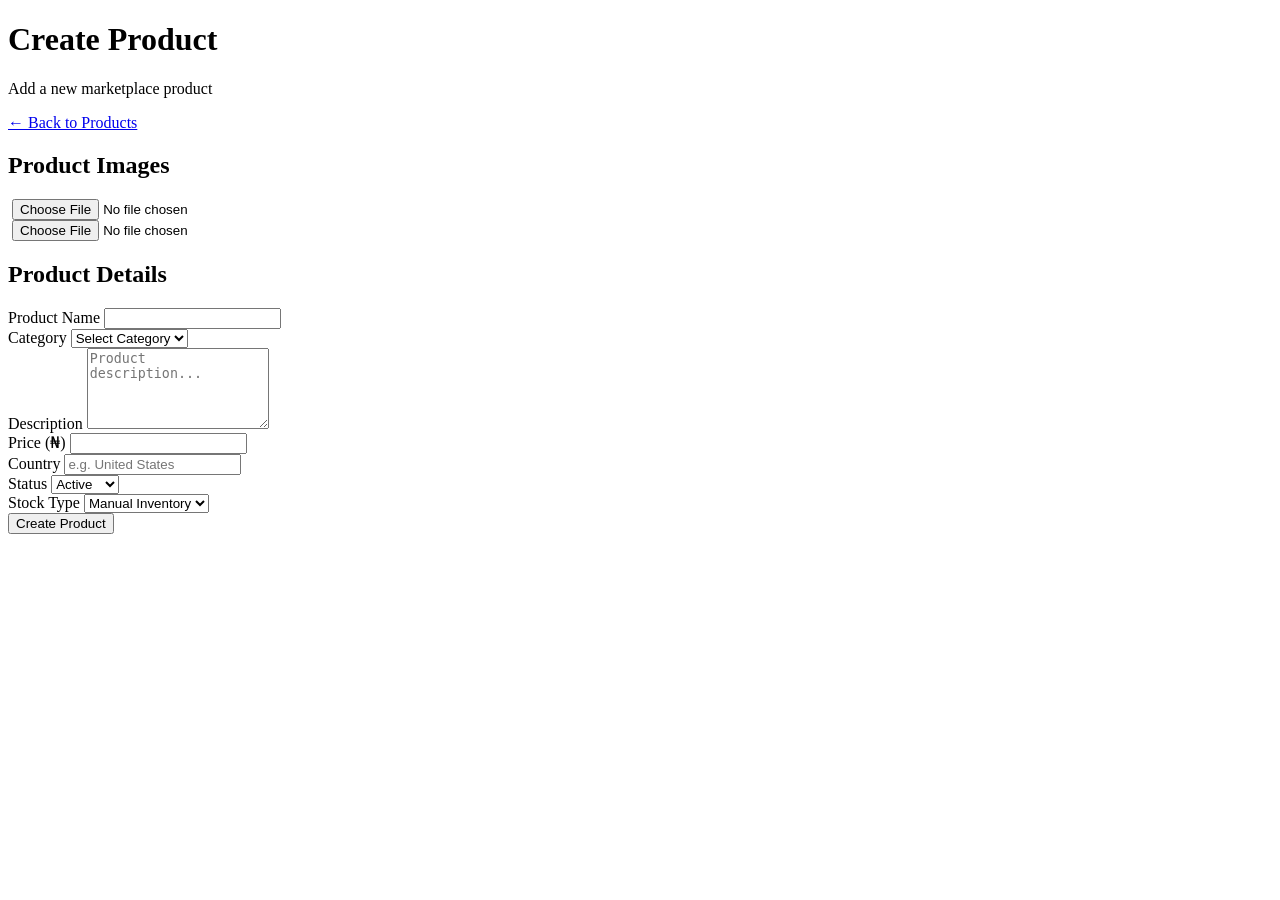
==== create-product.html @ d38cda8c "Add create product HTML form" ====
<!DOCTYPE html>
<html lang="en">

<head>

    <meta charset="UTF-8">

    <meta
        name="viewport"
        content="width=device-width, initial-scale=1.0">

    <title>Create Product</title>

    <link
        rel="stylesheet"
        href="create-product.css">

</head>

<body>

<div class="container">

    <header class="page-header">

        <div>

            <h1>Create Product</h1>

            <p>
                Add a new marketplace product
            </p>

        </div>

        <a
            href="products.html"
            class="back-btn">

            ← Back to Products

        </a>

    </header>

    <form
        id="productForm"
        class="product-form">

        <div class="card">

            <h2>
                Product Images
            </h2>

            <div class="image-grid">

                <div class="image-box">

                    <img
                        id="preview1"
                        src=""
                        alt="">

                    <input
                        type="file"
                        id="image1"
                        accept="image/*"
                        required>

                </div>

                <div class="image-box">

                    <img
                        id="preview2"
                        src=""
                        alt="">

                    <input
                        type="file"
                        id="image2"
                        accept="image/*">

                </div>

            </div>

        </div>

        <div class="card">

            <h2>
                Product Details
            </h2>

            <div class="form-grid">

                <div class="form-group">

                    <label>

                        Product Name

                    </label>

                    <input
                        type="text"
                        id="name"
                        required>

                </div>

                <div class="form-group">

                    <label>

                        Category

                    </label>

                    <select
                        id="category"
                        required>

                        <option value="">
                            Select Category
                        </option>

                    </select>

                </div>
                <div class="form-group">

                    <label>

                        Description

                    </label>

                    <textarea
                        id="description"
                        rows="5"
                        placeholder="Product description..."></textarea>

                </div>

                <div class="form-group">

                    <label>

                        Price (₦)

                    </label>

                    <input
                        type="number"
                        id="price"
                        min="0"
                        required>

                </div>

                <div class="form-group">

                    <label>

                        Country

                    </label>

                    <input
                        type="text"
                        id="country"
                        placeholder="e.g. United States"
                        required>

                </div>

                <div class="form-group">

                    <label>

                        Status

                    </label>

                    <select
                        id="status"
                        required>

                        <option value="active">
                            Active
                        </option>

                        <option value="inactive">
                            Inactive
                        </option>

                    </select>

                </div>

                <div class="form-group">

                    <label>

                        Stock Type

                    </label>

                    <select
                        id="stockType"
                        required>

                        <option value="manual">
                            Manual Inventory
                        </option>

                        <option value="unlimited">
                            Unlimited
                        </option>

                    </select>

                </div>

            </div>

        </div>

        <div class="actions">

            <button
                type="submit"
                class="save-btn">

                Create Product

            </button>

        </div>

    </form>

</div>

<script src="https://cdn.jsdelivr.net/npm/@supabase/supabase-js@2"></script>

<script src="create-product.js"></script>

</body>

                      </html>
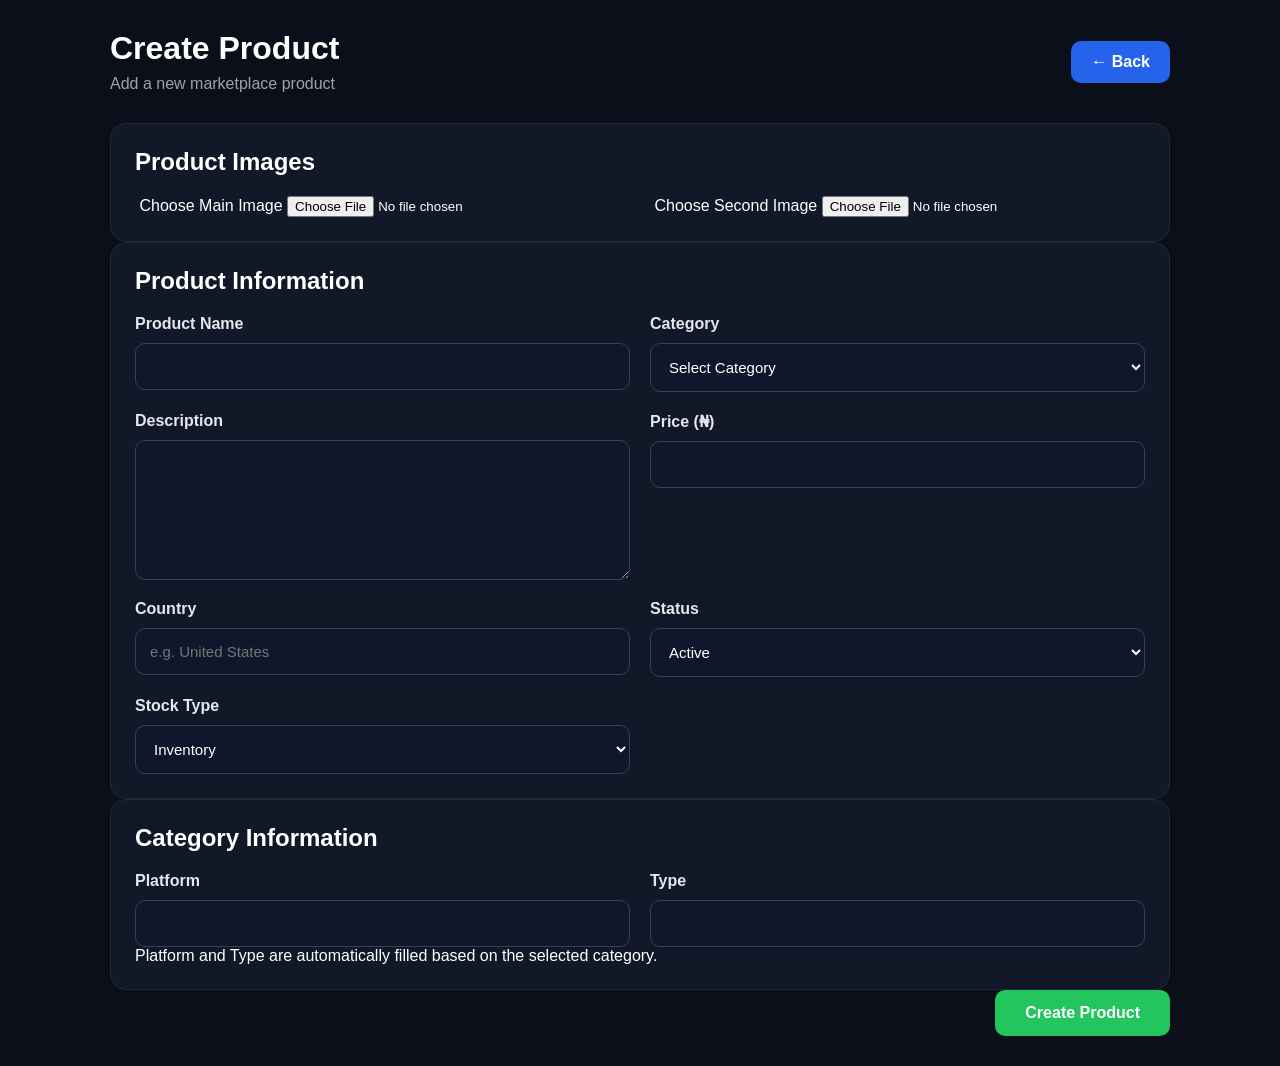
==== commit 8c661ff1: "Update create-product.html" ====
--- a/create-product.html
+++ b/create-product.html
@@ -1,19 +1,20 @@
 <!DOCTYPE html>
+
 <html lang="en">
 
 <head>
 
-    <meta charset="UTF-8">
-
-    <meta
-        name="viewport"
-        content="width=device-width, initial-scale=1.0">
-
-    <title>Create Product</title>
-
-    <link
-        rel="stylesheet"
-        href="create-product.css">
+<meta charset="UTF-8">
+
+<meta
+name="viewport"
+content="width=device-width, initial-scale=1.0">
+
+<title>Create Product</title>
+
+<link
+rel="stylesheet"
+href="create-product.css">
 
 </head>
 
@@ -21,227 +22,297 @@
 
 <div class="container">
 
-    <header class="page-header">
-
-        <div>
-
-            <h1>Create Product</h1>
-
-            <p>
-                Add a new marketplace product
-            </p>
-
-        </div>
-
-        <a
-            href="products.html"
-            class="back-btn">
-
-            ← Back to Products
-
-        </a>
-
-    </header>
-
-    <form
-        id="productForm"
-        class="product-form">
-
-        <div class="card">
-
-            <h2>
-                Product Images
-            </h2>
-
-            <div class="image-grid">
-
-                <div class="image-box">
-
-                    <img
-                        id="preview1"
-                        src=""
-                        alt="">
-
-                    <input
-                        type="file"
-                        id="image1"
-                        accept="image/*"
-                        required>
-
-                </div>
-
-                <div class="image-box">
-
-                    <img
-                        id="preview2"
-                        src=""
-                        alt="">
-
-                    <input
-                        type="file"
-                        id="image2"
-                        accept="image/*">
-
-                </div>
-
-            </div>
-
-        </div>
-
-        <div class="card">
-
-            <h2>
-                Product Details
-            </h2>
-
-            <div class="form-grid">
-
-                <div class="form-group">
-
-                    <label>
-
-                        Product Name
-
-                    </label>
-
-                    <input
-                        type="text"
-                        id="name"
-                        required>
-
-                </div>
-
-                <div class="form-group">
-
-                    <label>
-
-                        Category
-
-                    </label>
-
-                    <select
-                        id="category"
-                        required>
-
-                        <option value="">
-                            Select Category
-                        </option>
-
-                    </select>
-
-                </div>
-                <div class="form-group">
-
-                    <label>
-
-                        Description
-
-                    </label>
-
-                    <textarea
-                        id="description"
-                        rows="5"
-                        placeholder="Product description..."></textarea>
-
-                </div>
-
-                <div class="form-group">
-
-                    <label>
-
-                        Price (₦)
-
-                    </label>
-
-                    <input
-                        type="number"
-                        id="price"
-                        min="0"
-                        required>
-
-                </div>
-
-                <div class="form-group">
-
-                    <label>
-
-                        Country
-
-                    </label>
-
-                    <input
-                        type="text"
-                        id="country"
-                        placeholder="e.g. United States"
-                        required>
-
-                </div>
-
-                <div class="form-group">
-
-                    <label>
-
-                        Status
-
-                    </label>
-
-                    <select
-                        id="status"
-                        required>
-
-                        <option value="active">
-                            Active
-                        </option>
-
-                        <option value="inactive">
-                            Inactive
-                        </option>
-
-                    </select>
-
-                </div>
-
-                <div class="form-group">
-
-                    <label>
-
-                        Stock Type
-
-                    </label>
-
-                    <select
-                        id="stockType"
-                        required>
-
-                        <option value="manual">
-                            Manual Inventory
-                        </option>
-
-                        <option value="unlimited">
-                            Unlimited
-                        </option>
-
-                    </select>
-
-                </div>
-
-            </div>
-
-        </div>
-
-        <div class="actions">
-
-            <button
-                type="submit"
-                class="save-btn">
-
-                Create Product
-
-            </button>
-
-        </div>
-
-    </form>
+<header class="page-header">
+
+<div>
+
+<h1>Create Product</h1>
+
+<p>
+Add a new marketplace product
+</p>
+
+</div>
+
+<a
+href="products.html"
+class="back-btn">
+
+← Back
+
+</a>
+
+</header>
+
+<form
+id="productForm">
+
+<div class="card">
+
+<h2>
+Product Images
+</h2>
+
+<div class="image-grid">
+
+<div class="image-card">
+
+<img
+id="preview1"
+src=""
+alt="">
+
+<label for="image1">
+
+Choose Main Image
+
+</label>
+
+<input
+type="file"
+id="image1"
+accept="image/*"
+required>
+
+</div>
+
+<div class="image-card">
+
+<img
+id="preview2"
+src=""
+alt="">
+
+<label for="image2">
+
+Choose Second Image
+
+</label>
+
+<input
+type="file"
+id="image2"
+accept="image/*">
+
+</div>
+
+</div>
+
+</div>
+
+<div class="card">
+
+<h2>
+Product Information
+</h2>
+
+<div class="form-grid">
+
+<div class="form-group">
+
+<label>
+
+Product Name
+
+</label>
+
+<input
+type="text"
+id="name"
+required>
+
+</div>
+
+<div class="form-group">
+
+<label>
+
+Category
+
+</label>
+
+<select
+id="category"
+required>
+
+<option value="">
+
+Select Category
+
+</option>
+
+</select>
+
+</div>
+
+<div class="form-group">
+
+<label>
+
+Description
+
+</label>
+
+<textarea
+id="description"
+rows="5"></textarea>
+
+</div>
+<div class="form-group">
+
+<label>
+
+Price (₦)
+
+</label>
+
+<input
+type="number"
+id="price"
+min="0"
+required>
+
+</div>
+
+<div class="form-group">
+
+<label>
+
+Country
+
+</label>
+
+<input
+type="text"
+id="country"
+placeholder="e.g. United States"
+required>
+
+</div>
+
+<div class="form-group">
+
+<label>
+
+Status
+
+</label>
+
+<select
+id="status"
+required>
+
+<option value="active">
+
+Active
+
+</option>
+
+<option value="inactive">
+
+Inactive
+
+</option>
+
+</select>
+
+</div>
+
+<div class="form-group">
+
+<label>
+
+Stock Type
+
+</label>
+
+<select
+id="stockType"
+required>
+
+<option value="inventory">
+
+Inventory
+
+</option>
+
+<option value="digital">
+
+Digital
+
+</option>
+
+</select>
+
+</div>
+
+</div>
+
+</div>
+
+<div class="card">
+
+<h2>
+
+Category Information
+
+</h2>
+
+<div class="form-grid">
+
+<div class="form-group">
+
+<label>
+
+Platform
+
+</label>
+
+<input
+type="text"
+id="platform"
+readonly>
+
+</div>
+
+<div class="form-group">
+
+<label>
+
+Type
+
+</label>
+
+<input
+type="text"
+id="type"
+readonly>
+
+</div>
+
+</div>
+
+<p class="info-text">
+
+Platform and Type are automatically filled based on the selected category.
+
+</p>
+
+</div>
+
+<div class="actions">
+
+<button
+type="submit"
+class="save-btn">
+
+Create Product
+
+</button>
+
+</div>
+
+</form>
 
 </div>
 
@@ -251,4 +322,4 @@
 
 </body>
 
-                      </html>
+    </html>
--- a/create-product.css
+++ b/create-product.css
@@ -0,0 +1,252 @@
+*{
+
+    margin:0;
+    padding:0;
+    box-sizing:border-box;
+
+}
+
+body{
+
+    background:#0b0f19;
+    color:#ffffff;
+    font-family:Arial,Helvetica,sans-serif;
+
+}
+
+.container{
+
+    max-width:1100px;
+    margin:auto;
+    padding:30px 20px;
+
+}
+
+.page-header{
+
+    display:flex;
+    justify-content:space-between;
+    align-items:center;
+    margin-bottom:30px;
+
+}
+
+.page-header h1{
+
+    font-size:32px;
+    margin-bottom:8px;
+
+}
+
+.page-header p{
+
+    color:#9ca3af;
+
+}
+
+.back-btn{
+
+    background:#2563eb;
+    color:#ffffff;
+    text-decoration:none;
+    padding:12px 20px;
+    border-radius:10px;
+    font-weight:bold;
+
+}
+
+.back-btn:hover{
+
+    background:#1d4ed8;
+
+}
+
+.product-form{
+
+    display:grid;
+    gap:25px;
+
+}
+
+.card{
+
+    background:#111827;
+    border:1px solid #1f2937;
+    border-radius:16px;
+    padding:24px;
+
+}
+
+.card h2{
+
+    margin-bottom:20px;
+
+}
+
+.image-grid{
+
+    display:grid;
+    grid-template-columns:repeat(2,1fr);
+    gap:20px;
+
+}
+
+.image-box{
+
+    display:flex;
+    flex-direction:column;
+    gap:12px;
+
+}
+
+.image-box img{
+
+    width:100%;
+    height:240px;
+    object-fit:cover;
+    border-radius:12px;
+    background:#1f2937;
+    border:1px solid #374151;
+
+}
+
+.image-box input{
+
+    background:#0f172a;
+    color:#ffffff;
+    border:1px solid #374151;
+    padding:12px;
+    border-radius:10px;
+
+}
+
+.form-grid{
+
+    display:grid;
+    grid-template-columns:repeat(2,1fr);
+    gap:20px;
+
+}
+.form-group{
+
+    display:flex;
+    flex-direction:column;
+    gap:10px;
+
+}
+
+.form-group label{
+
+    font-weight:bold;
+    color:#e5e7eb;
+
+}
+
+.form-group input,
+.form-group select,
+.form-group textarea{
+
+    width:100%;
+    padding:14px;
+
+    background:#0f172a;
+    color:#ffffff;
+
+    border:1px solid #374151;
+    border-radius:10px;
+
+    outline:none;
+
+    font-size:15px;
+
+}
+
+.form-group input:focus,
+.form-group select:focus,
+.form-group textarea:focus{
+
+    border-color:#2563eb;
+
+}
+
+.form-group textarea{
+
+    resize:vertical;
+    min-height:140px;
+
+}
+
+.actions{
+
+    display:flex;
+    justify-content:flex-end;
+
+}
+
+.save-btn{
+
+    background:#22c55e;
+    color:#ffffff;
+
+    border:none;
+    border-radius:10px;
+
+    padding:14px 30px;
+
+    font-size:16px;
+    font-weight:bold;
+
+    cursor:pointer;
+
+    transition:.25s;
+
+}
+
+.save-btn:hover{
+
+    background:#16a34a;
+
+}
+
+.save-btn:disabled{
+
+    opacity:.6;
+    cursor:not-allowed;
+
+}
+
+@media(max-width:768px){
+
+    .page-header{
+
+        flex-direction:column;
+        align-items:flex-start;
+        gap:15px;
+
+    }
+
+    .image-grid{
+
+        grid-template-columns:1fr;
+
+    }
+
+    .form-grid{
+
+        grid-template-columns:1fr;
+
+    }
+
+    .actions{
+
+        justify-content:stretch;
+
+    }
+
+    .save-btn{
+
+        width:100%;
+
+    }
+
+}
